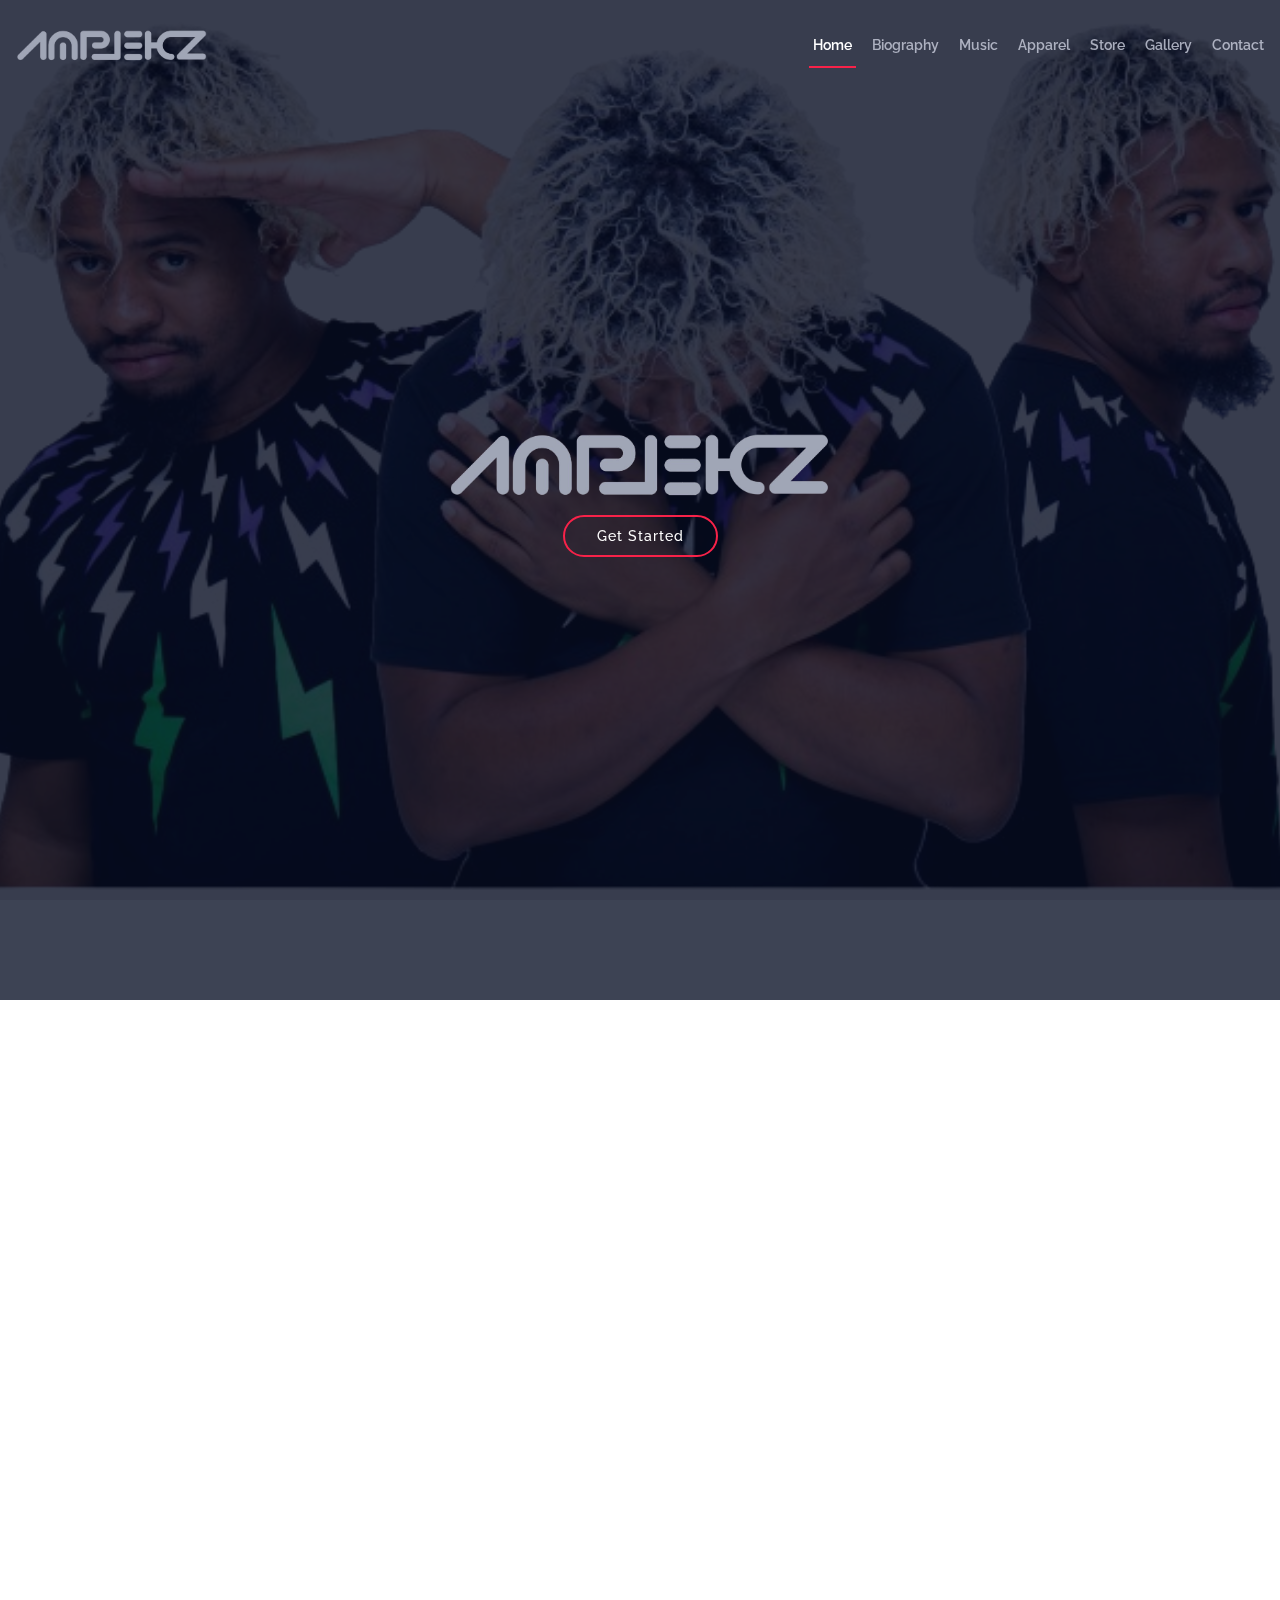
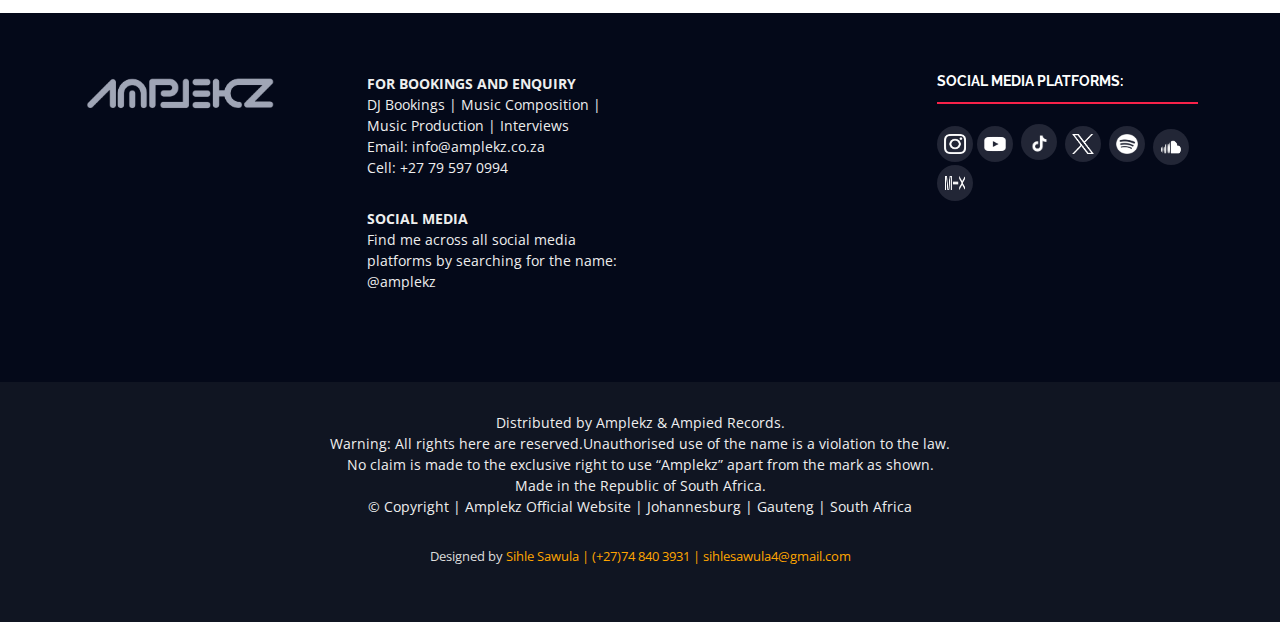
==== index.html @ 74a38c59 "music bio website" ====
<!DOCTYPE html>
<html lang="en">

<head>
  <meta charset="utf-8">
  <meta content="width=device-width, initial-scale=1.0" name="viewport">

  <title>Amplekz Official Website </title>
  <meta content="" name="description">
  <meta content="" name="keywords">

 
  <link href="assets/img/" rel="icon">
  <link href="assets/img/apple-touch-icon.png" rel="apple-touch-icon">

  
  <link href="https://fonts.googleapis.com/css?family=Open+Sans:300,300i,400,400i,700,700i|Raleway:300,400,500,700,800" rel="stylesheet">


  <link href="assets/vendor/aos/aos.css" rel="stylesheet">
  <link href="assets/vendor/bootstrap/css/bootstrap.min.css" rel="stylesheet">
  <link href="assets/vendor/bootstrap-icons/bootstrap-icons.css" rel="stylesheet">
  <link href="assets/vendor/glightbox/css/glightbox.min.css" rel="stylesheet">
  <link href="assets/vendor/swiper/swiper-bundle.min.css" rel="stylesheet">

 
  <link href="assets/css/style.css" rel="stylesheet">

</head>

<body>

  <header id="header" class="d-flex align-items-center ">
    <div class="container-fluid container-xxl d-flex align-items-center">

      <div id="logo" class="me-auto">
        <a href="index.html" class="scrollto"><img src="assets/img/Lil-Amplekz-17_3_2_-removebg-preview (1).png" class="logo-image" alt="logo-image" title=""></a>
      </div>

      <nav id="navbar" class="navbar order-last order-lg-0">
        <ul>
          <li><a class="nav-link scrollto active" href="#hero">Home</a></li>
          <li><a class="nav-link scrollto" href="#about">Biography</a></li>
          <li><a class="nav-link scrollto" href="#Music">Music</a></li>
          <li><a class="nav-link scrollto" href="#Apparel">Apparel</a></li>
          <li><a class="nav-link scrollto" href="Clothing.html">Store</a></li>
          <li><a class="nav-link scrollto" href="#gallery">Gallery</a></li>
          
        
          <li><a class="nav-link scrollto" href="#contact">Contact</a></li>
        </ul>
        <i class="bi bi-list mobile-nav-toggle"></i>
      </nav>
      

    </div>
  </header>
  
  <section id="hero">
    <div class="hero-container" data-aos="zoom-in" data-aos-delay="100">
      <img src="assets/img/Lil-Amplekz-17_3_2_-removebg-preview (1).png" width="400" >
      <a href="#about" class="about-btn scrollto">Get Started</a>
    </div>
  </section><!-- End Hero Section -->

  <main id="main">

    <!-- ======= About Section ======= -->
    <section id="about">
      <div class="container position-relative" data-aos="fade-up">

          <div class="col-lg-3">
        </div>
      </div>
    </section><!-- End About Section -->


        <!-- ======= Venue Section ======= -->
        <section id="Biography">

          <div class="container-fluid" data-aos="fade-up">
    
            <div class="section-header">
              <h2>Biography</h2>
              <p class="">Below is about life & musical journey</p>
            </div>
                  <center><p>Amo Mabelane is known as Amplekz who grew up in Diepkloof Extension, Soweto. He started to take an interest in music at an early age and is progressing gradually in his 20s. He is an artist, instrumentalist, music producer, and entrepreneur. Amp is locally known for composing instrumentals such as Hip Hop, R&B, Electro, playing the piano and working as a producer. With progressing sound, Amp is still continuing to experiment with and cross over into various musical sounds and genres.<br><br>Amp saw the genuinely enthusiastic reaction to make beats on a home-based studio called FL Studio introduced and showed by his elderly mates in his community. Although experiencing how to compose beats was his thing Amplekz soon understood that he had to learn how to play the piano to shape his playing skills effectively. The activities that Amp is currently involved with are collaborations with producers and beat makers.<br><br>While expanding his horizon by traveling international territories. He was learning about the diverse music cultural by trying to innovate new sounds in the fast-paced music industry. The year 2019 he got to work on his single titled Smooth at Tangerine Studios. His second single he had released was Fantastic who he co-produced with 6INCH. He runs a show named: ‘The Amplified Show’ which is his DJ mix via mixcloud.<br><br>With Ampz intentions to release an EP, which he is currently working on project named HYPE.<br> He plans to release it in the year 2024. </p></center>
               
                </div>
              </div>
            </div>
    
          </div>
    
      
          </div>
    
        </section><!-- End Venue Section -->

    <!-- ======= Speakers Section ======= -->
    <section id="Music">
      <div class="container" data-aos="fade-up">
        <div class="section-header">
          <h2>MUSIC</h2>
          <p>Here are some of my playlists</p>
        </div>

        <div class="row">
          <div class="col-lg-4 col-md-6">
            <div class="speaker" data-aos="fade-up" data-aos-delay="100">
             <a href="https://www.mixcloud.com/amplekz/tracks/" target="_blank"> <img src="assets/img/EHVNQpCU.png"  alt="Speaker 1" class="img-fluid"></a>
              <div class="details">
              </div>
            </div>
          </div>
          <div class="col-lg-4 col-md-6">
            <div class="speaker" data-aos="fade-up" data-aos-delay="200">
              <a href="https://www.mixcloud.com/amplekz/tracks/" target="_blank"><img src="assets/img/fntb1MsV.jpeg"  alt="Speaker 2" class="img-fluid"></a>
              <div class="details">
              </div>
            </div>
          </div>
            </div>
          </div>
    </section><!-- End Speakers Section -->



    <section id="Music">
      <div class="container" data-aos="fade-up">
        <div class="section-header">
          <h2>MIX</h2>
        </div>

          <center><div class="col-lg-4 col-md-6">
            <div class="speakers" data-aos="fade-up" data-aos-delay="300">
              <a href="https://www.mixcloud.com/amplekz/uploads/" target="_blank"><img src="assets/img/fntb1MsV-The-Amplifieid-Show-.jpg" target="_blank" alt="Speaker 3" class="img-fluid"></a>
              <div class="details">
              </div></center>
            </div>
          </div>
         
          

    </section><!-- End Speakers Section -->


    <!-- ======= Apparel Section ======= -->
    <section id="Apparel">
      <div class="container" data-aos="fade-up">
        <div class="section-header">
          <h2>Store</h2>
          <p>Here are some of my apparel</p>
        </div>
<a href="Clothing.html">
        <img src="assets/img/3.png" width="400">
        <img src="assets/img/4.png" width="400">
        <img src="assets/img/Black-T.png" width="400">
        <img src="assets/img/22.png" width="400">
        <img src="assets/img/1.png" width="400">
        <img src="assets/img/Yellow-Amp.png" width="400">
        </a>

      </section>       


    <!-- ======= Gallery Section ======= -->
    <section id="gallery">

      <div class="container" data-aos="fade-up">
        <div class="section-header">
          <h2>Gallery</h2>
          <p>Check our gallery from the recent events</p>
        </div>
      </div>

      <div class="gallery-slider swiper">
        <div class="swiper-wrapper align-items-center">
          <div class="swiper-slide"><img src="assets/img/selected/img_3048.jpg" class="img-fluid" alt=""></div>
          <div class="swiper-slide"><img src="assets/img/selected/img_3102.jpg" class="img-fluid" alt=""></a></div>
          <div class="swiper-slide"><img src="assets/img/selected/img_3216.jpg" class="img-fluid" alt=""></div>
          <div class="swiper-slide"><img src="assets/img/selected/img_5197.jpg" class="img-fluid" alt=""></div>
          <div class="swiper-slide"><img src="assets/img/selected/img_5212.jpg" class="img-fluid" alt=""></div>
          <div class="swiper-slide"><img src="assets/img/selected/img_5239.jpg" class="img-fluid" alt=""></div>
          <div class="swiper-slide"><img src="assets/img/selected/img_8938.jpg" class="img-fluid" alt=""></div>
          <div class="swiper-slide"><img src="assets/img/selected/img_8946.jpg" class="img-fluid" alt=""></div>
          <div class="swiper-slide"><img src="assets/img/selected/img_8948.jpg" class="img-fluid" alt=""></div>
          <div class="swiper-slide"><img src="assets/img/selected/img_8949.jpg" class="img-fluid" alt=""></div>
          <div class="swiper-slide"><img src="assets/img/selected/img_8950.jpg" class="img-fluid" alt=""></div>
          <div class="swiper-slide"><img src="assets/img/selected/img_9079.jpg" class="img-fluid" alt=""></div>
          <div class="swiper-slide"><img src="assets/img/selected/img_9081.jpg" class="img-fluid" alt=""></div>
          <div class="swiper-slide"><img src="assets/img/selected/img_9087.jpg" class="img-fluid" alt=""></div>
          
          <div class="swiper-slide"><img src="assets/img/selected/imgl0668.jpg" class="img-fluid" alt=""></div>
          <div class="swiper-slide"><img src="assets/img/selected/imgl0671.jpg" class="img-fluid" alt=""></div>
          <div class="swiper-slide"><img src="assets/img/selected/imgl0682.jpg" class="img-fluid" alt=""></div>
         <div class="swiper-slide"><img src="assets/img/selected/imgl1932.jpg" class="img-fluid" alt=""></div>
         <div class="swiper-slide"><img src="assets/img/selected/imgl1927.jpg" class="img-fluid" alt=""></div>
         <div class="swiper-slide"><img src="assets/img/selected/imgl1928.jpg" class="img-fluid" alt=""></div>
         </div>

        <div class="swiper-pagination"></div>
      </div>

    </section><!-- End Gallery Section -->

   


    <!-- ======= Contact Section ======= -->
    <section id="contact" class="section-bg">

      <div class="container" data-aos="fade-up">

        <div class="section-header">
          <h2>Contact Via:</h2>
        </div>

        <div class="row contact-info">

        </div>

      </div>
    </section><!-- End Contact Section -->

  </main><!-- End #main -->

  <!-- ======= Footer ======= -->
  <footer id="footer">
    <div class="footer-top">
      <div class="container">
        <div class="row">

          <div class="col-lg-3 col-md-6 footer-info">
            <img src="assets/img/Lil-Amplekz-17_3_2_-removebg-preview (1).png" alt="TheEvenet">
            
          </div>

          <div class="col-lg-3 col-md-6 footer-links">
            
<p><strong>FOR BOOKINGS AND ENQUIRY</strong><br>DJ Bookings | Music Composition | Music Production | Interviews<br>Email: info@amplekz.co.za<br>Cell: +27 79 597 0994
</p>

<p ><strong>SOCIAL MEDIA</strong><br>
Find me across all social media platforms by searching for the name:<br> @amplekz</p>
          </div>

          <div class="col-lg-3 col-md-6 footer-links">
            
          </div>

          <div class="col-lg-3 col-md-6 footer-contact">
            <h4>Social Media Platforms:</h4>

            <div class="social-links">
              <a href=" https://www.instagram.com/amplekz/" target="_blank"  class="google-plus"><img class="mixcloud-space" src="assets/img/Instagram_Glyph_White.png" width="22" height="20">
              <a href="https://www.youtube.com/channel/UCdq_YOOVbqINayXYngNr6RA" target="_blank"  class="google-plus"></i><img class="mixcloud-space" src="assets/img/3146788_youtube_logo_icon.png" width="22" height="20"></a>
              <a href="https://www.tiktok.com/@amplekz" target="_blank"  class="google-plus"></i><img class="mixcloud-space" src="assets/img/TikTok-logo-RGB-Stacked-white-simplified.png" width="35" height="23"></a>
              <a href="https://x.com/i/flow/login?redirect_after_login=%2Famplekz" target="_blank"  class="google-plus"></i><img class="mixcloud-space" src="assets/img/logo-white.png" width="22" height="20"></a>
              <a href="https://open.spotify.com/artist/4pHugb8wbd8aBMMFNUcQ1C" target="_blank"  class="google-plus"></i><img class="mixcloud-space" src="assets/img/Spotify_Primary_Logo_RGB_Black.png" width="22" height="20"></a>
              <a href="https://soundcloud.com/amplekz" target="_blank"  class="google-plus"></i><img class="mixcloud-space" src="assets/img/sound.png" width="20" height="14"></a>
              <a href="https://www.mixcloud.com/amplekz/" target="_blank"  class="google-plus"></i><img class="mixcloud-space" src="assets/img/MIX.png" width="20" height="14"></a>
             
              </div>

          </div>

        </div>
      </div>
    </div>

    <div class="container">
      <div class="copyright">
<p>Distributed by Amplekz & Ampied Records. <br>Warning: All rights here are reserved.Unauthorised use of the name is a violation to the law.<br>No claim is made to the exclusive right to use “Amplekz” apart from the mark as shown.<br>Made in the Republic of South Africa.<br>© Copyright | Amplekz Official Website | Johannesburg | Gauteng | South Africa</p>
      </div>
      <div class="credits">
       
       <p> Designed by<span style="color:orange"> Sihle Sawula | (+27)74 840 3931 | sihlesawula4@gmail.com</span></p>
      </div>
    </div>
  </footer><!-- End  Footer -->

  <a href="#" class="back-to-top d-flex align-items-center justify-content-center"><i class="bi bi-arrow-up-short"></i></a>

  
  <script src="assets/vendor/aos/aos.js"></script>
  <script src="assets/vendor/bootstrap/js/bootstrap.bundle.min.js"></script>
  <script src="assets/vendor/glightbox/js/glightbox.min.js"></script>
  <script src="assets/vendor/swiper/swiper-bundle.min.js"></script>
  <script src="assets/vendor/php-email-form/validate.js"></script>


  <script src="assets/js/main.js"></script>

</body>

</html>
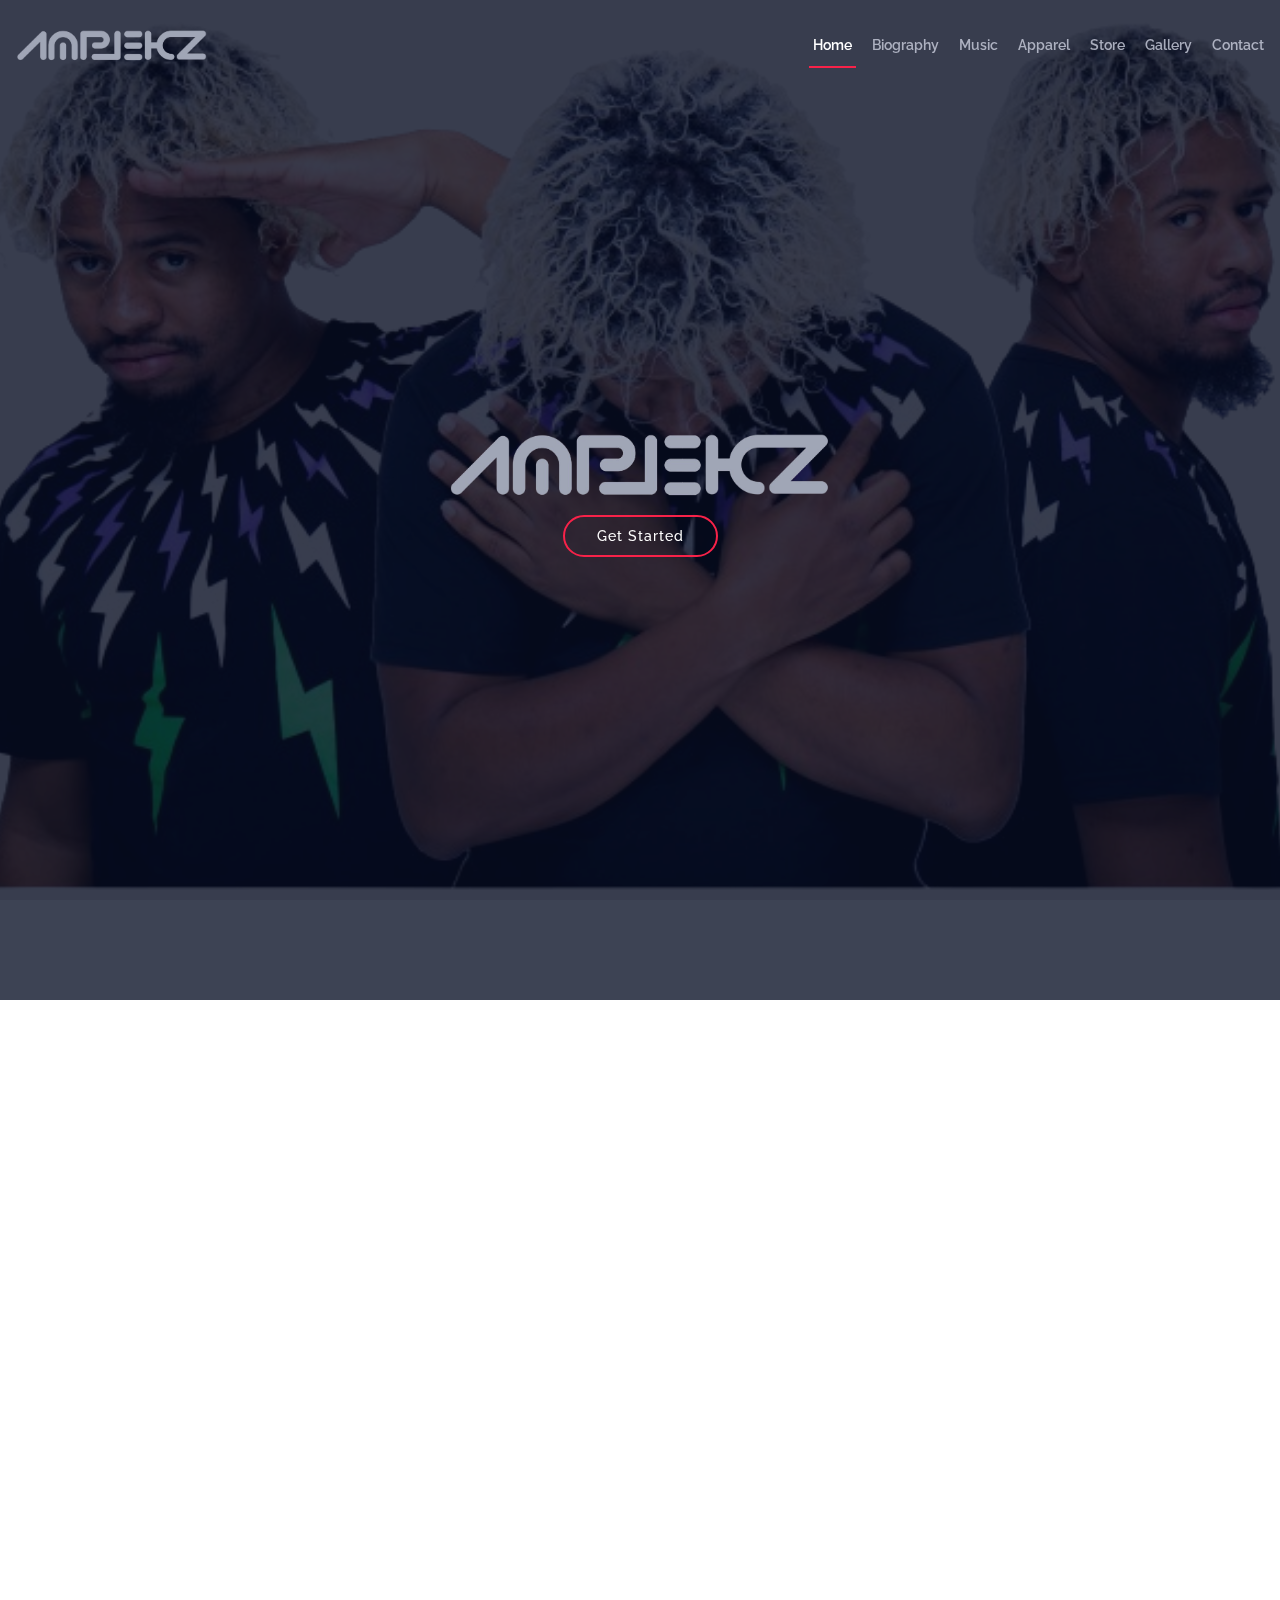
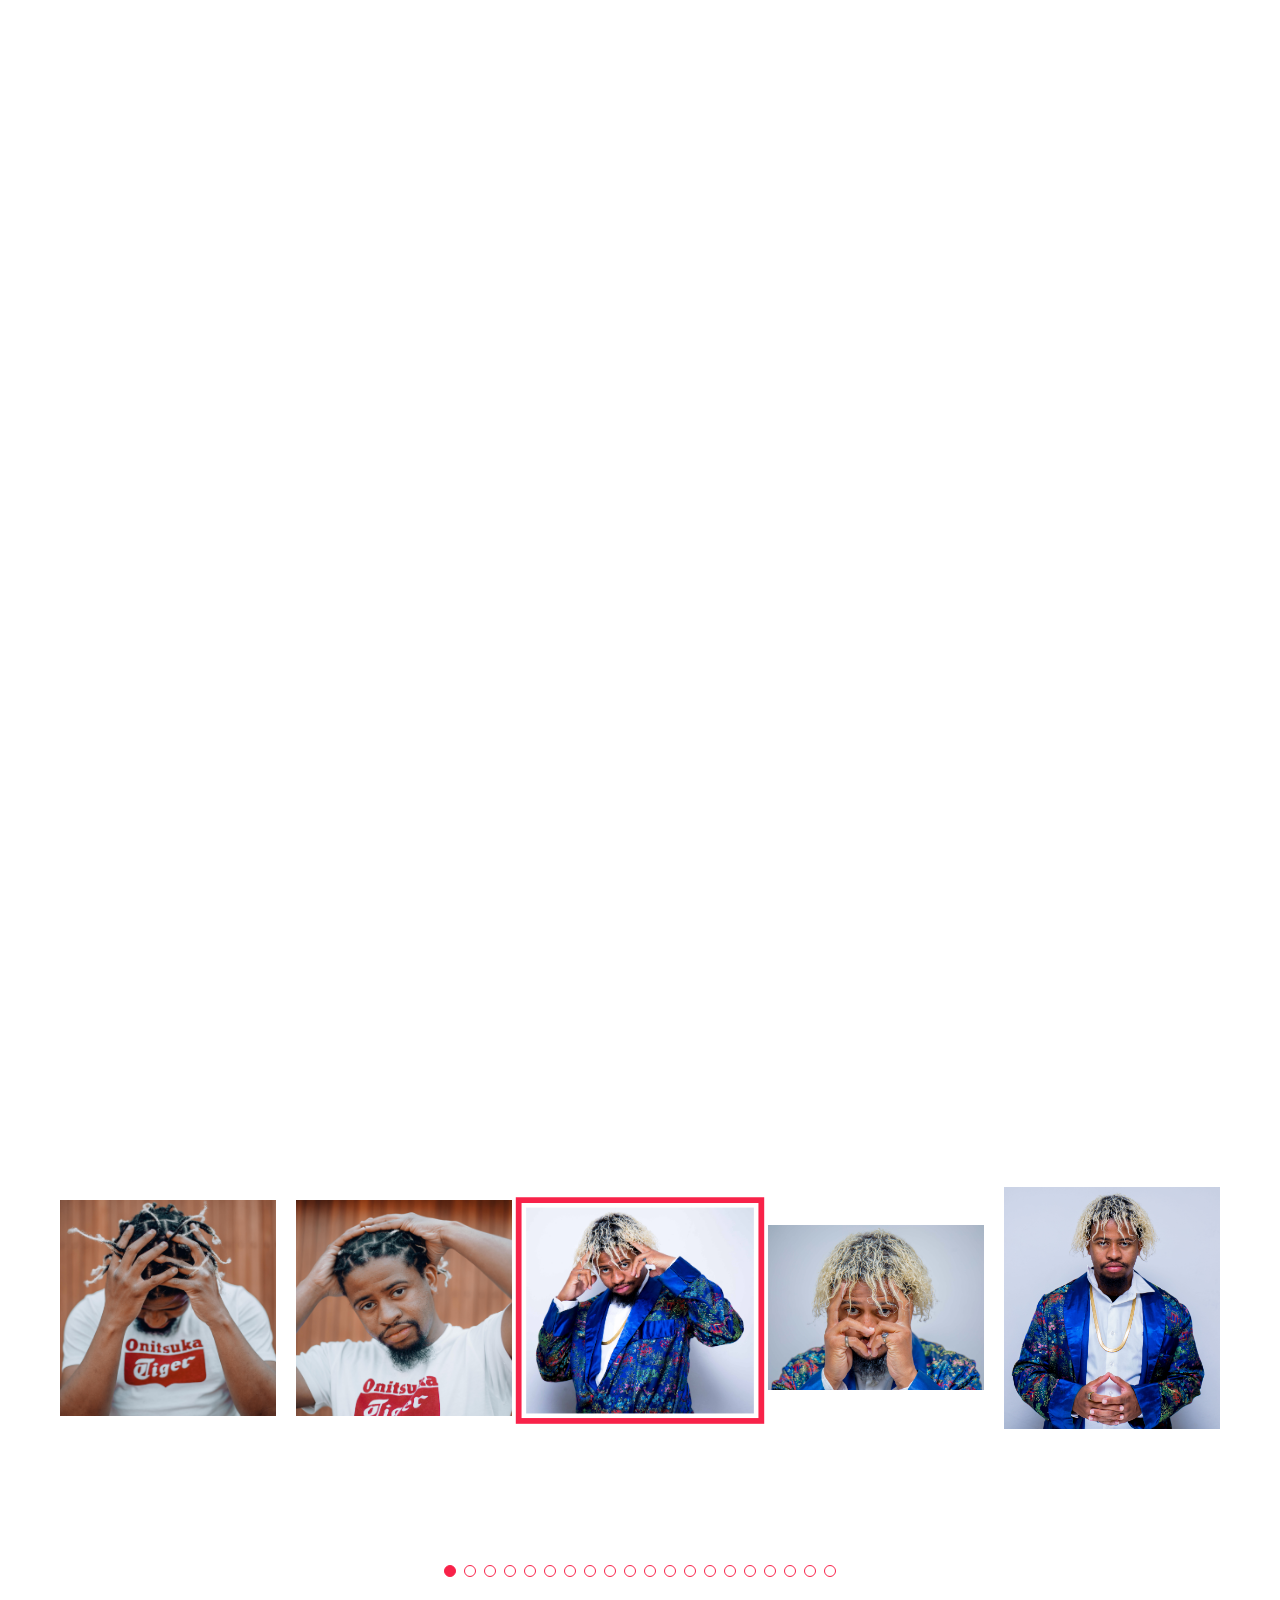
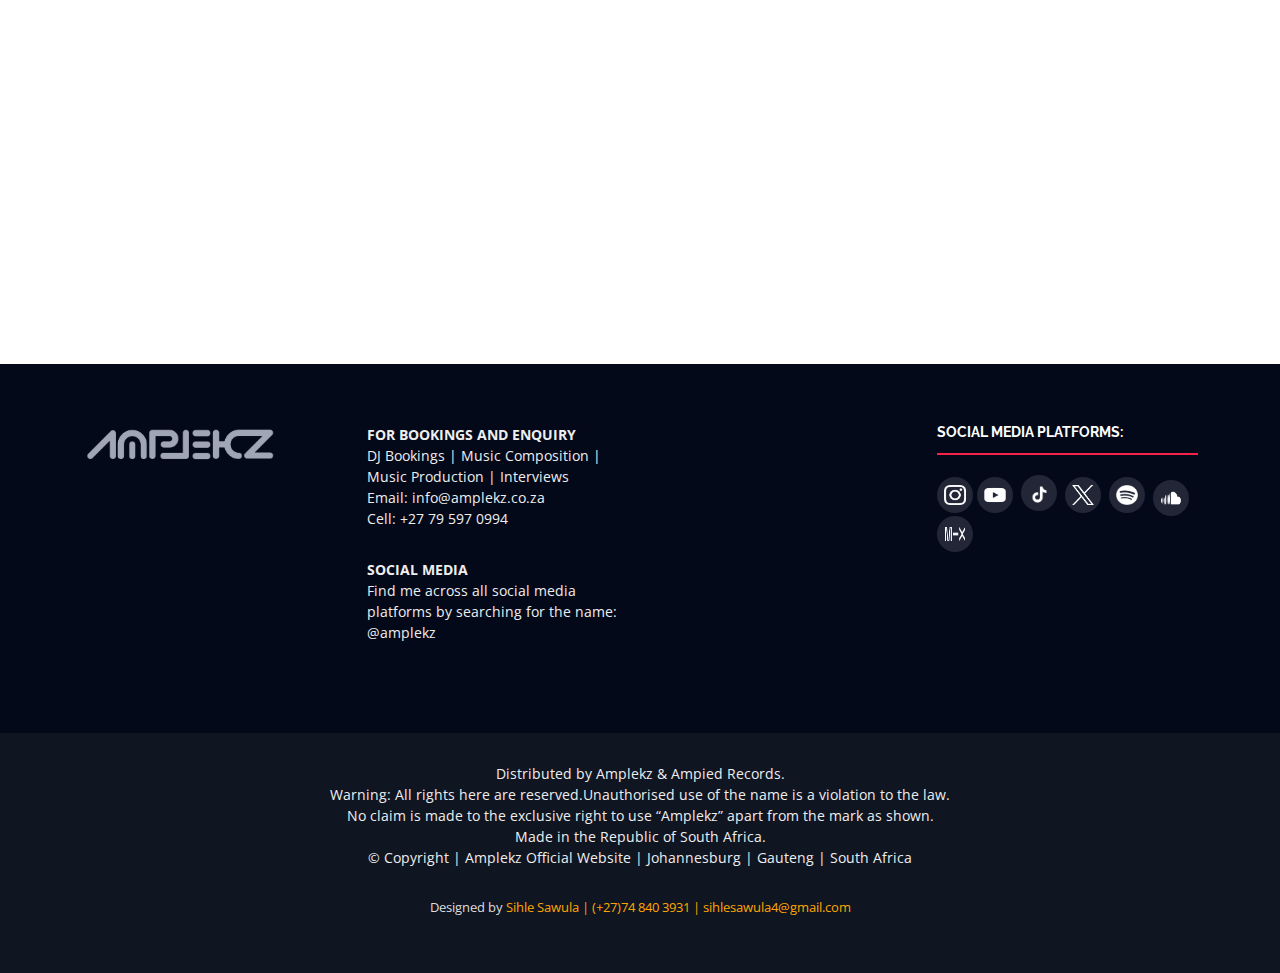
==== commit 6155d5ce: "Update index.html" ====
--- a/index.html
+++ b/index.html
@@ -108,14 +108,14 @@
         <div class="row">
           <div class="col-lg-4 col-md-6">
             <div class="speaker" data-aos="fade-up" data-aos-delay="100">
-             <a href="https://www.mixcloud.com/amplekz/tracks/" target="_blank"> <img src="assets/img/EHVNQpCU.png"  alt="Speaker 1" class="img-fluid"></a>
+             <a href="https://distrokid.com/hyperfollow/lilamplekz/fantastic" target="_blank"> <img src="assets/img/EHVNQpCU.png"  alt="Speaker 1" class="img-fluid"></a>
               <div class="details">
               </div>
             </div>
           </div>
           <div class="col-lg-4 col-md-6">
             <div class="speaker" data-aos="fade-up" data-aos-delay="200">
-              <a href="https://www.mixcloud.com/amplekz/tracks/" target="_blank"><img src="assets/img/fntb1MsV.jpeg"  alt="Speaker 2" class="img-fluid"></a>
+              <a href="https://distrokid.com/hyperfollow/lilamplekz/smooth" target="_blank"><img src="assets/img/fntb1MsV.jpeg"  alt="Speaker 2" class="img-fluid"></a>
               <div class="details">
               </div>
             </div>
@@ -176,27 +176,27 @@
 
       <div class="gallery-slider swiper">
         <div class="swiper-wrapper align-items-center">
-          <div class="swiper-slide"><img src="assets/img/selected/img_3048.jpg" class="img-fluid" alt=""></div>
-          <div class="swiper-slide"><img src="assets/img/selected/img_3102.jpg" class="img-fluid" alt=""></a></div>
-          <div class="swiper-slide"><img src="assets/img/selected/img_3216.jpg" class="img-fluid" alt=""></div>
-          <div class="swiper-slide"><img src="assets/img/selected/img_5197.jpg" class="img-fluid" alt=""></div>
-          <div class="swiper-slide"><img src="assets/img/selected/img_5212.jpg" class="img-fluid" alt=""></div>
-          <div class="swiper-slide"><img src="assets/img/selected/img_5239.jpg" class="img-fluid" alt=""></div>
-          <div class="swiper-slide"><img src="assets/img/selected/img_8938.jpg" class="img-fluid" alt=""></div>
-          <div class="swiper-slide"><img src="assets/img/selected/img_8946.jpg" class="img-fluid" alt=""></div>
-          <div class="swiper-slide"><img src="assets/img/selected/img_8948.jpg" class="img-fluid" alt=""></div>
-          <div class="swiper-slide"><img src="assets/img/selected/img_8949.jpg" class="img-fluid" alt=""></div>
-          <div class="swiper-slide"><img src="assets/img/selected/img_8950.jpg" class="img-fluid" alt=""></div>
-          <div class="swiper-slide"><img src="assets/img/selected/img_9079.jpg" class="img-fluid" alt=""></div>
-          <div class="swiper-slide"><img src="assets/img/selected/img_9081.jpg" class="img-fluid" alt=""></div>
-          <div class="swiper-slide"><img src="assets/img/selected/img_9087.jpg" class="img-fluid" alt=""></div>
+          <div class="swiper-slide"><img src="assets/img/Selected/IMG_3048.JPG" class="img-fluid" alt=""></div>
+          <div class="swiper-slide"><img src="assets/img/Selected/IMG_3102.JPG" class="img-fluid" alt=""></a></div>
+          <div class="swiper-slide"><img src="assets/img/Selected/IMG_3216.JPG" class="img-fluid" alt=""></div>
+          <div class="swiper-slide"><img src="assets/img/Selected/IMG_5197.JPG" class="img-fluid" alt=""></div>
+          <div class="swiper-slide"><img src="assets/img/Selected/IMG_5212.JPG" class="img-fluid" alt=""></div>
+          <div class="swiper-slide"><img src="assets/img/Selected/IMG_5239.JPG" class="img-fluid" alt=""></div>
+          <div class="swiper-slide"><img src="assets/img/Selected/IMG_8938.JPG" class="img-fluid" alt=""></div>
+          <div class="swiper-slide"><img src="assets/img/Selected/IMG_8946.JPG" class="img-fluid" alt=""></div>
+          <div class="swiper-slide"><img src="assets/img/Selected/IMG_8948.JPG" class="img-fluid" alt=""></div>
+          <div class="swiper-slide"><img src="assets/img/Selected/IMG_8949.JPG" class="img-fluid" alt=""></div>
+          <div class="swiper-slide"><img src="assets/img/Selected/IMG_8950.JPG" class="img-fluid" alt=""></div>
+          <div class="swiper-slide"><img src="assets/img/Selected/IMG_9079.JPG" class="img-fluid" alt=""></div>
+          <div class="swiper-slide"><img src="assets/img/Selected/IMG_9081.JPG" class="img-fluid" alt=""></div>
+          <div class="swiper-slide"><img src="assets/img/Selected/IMG_9087.JPG" class="img-fluid" alt=""></div>
           
-          <div class="swiper-slide"><img src="assets/img/selected/imgl0668.jpg" class="img-fluid" alt=""></div>
-          <div class="swiper-slide"><img src="assets/img/selected/imgl0671.jpg" class="img-fluid" alt=""></div>
-          <div class="swiper-slide"><img src="assets/img/selected/imgl0682.jpg" class="img-fluid" alt=""></div>
-         <div class="swiper-slide"><img src="assets/img/selected/imgl1932.jpg" class="img-fluid" alt=""></div>
-         <div class="swiper-slide"><img src="assets/img/selected/imgl1927.jpg" class="img-fluid" alt=""></div>
-         <div class="swiper-slide"><img src="assets/img/selected/imgl1928.jpg" class="img-fluid" alt=""></div>
+          <div class="swiper-slide"><img src="assets/img/Selected/IMGL0668.JPG" class="img-fluid" alt=""></div>
+          <div class="swiper-slide"><img src="assets/img/Selected/IMGL0671.JPG" class="img-fluid" alt=""></div>
+          <div class="swiper-slide"><img src="assets/img/Selected/IMGL0682.JPG" class="img-fluid" alt=""></div>
+         <div class="swiper-slide"><img src="assets/img/Selected/IMGL1932.JPG" class="img-fluid" alt=""></div>
+         <div class="swiper-slide"><img src="assets/img/Selected/IMGL1927.JPG" class="img-fluid" alt=""></div>
+         <div class="swiper-slide"><img src="assets/img/Selected/IMGL1928.JPG" class="img-fluid" alt=""></div>
          </div>
 
         <div class="swiper-pagination"></div>
@@ -294,4 +294,4 @@
 
 </body>
 
-</html>+</html>
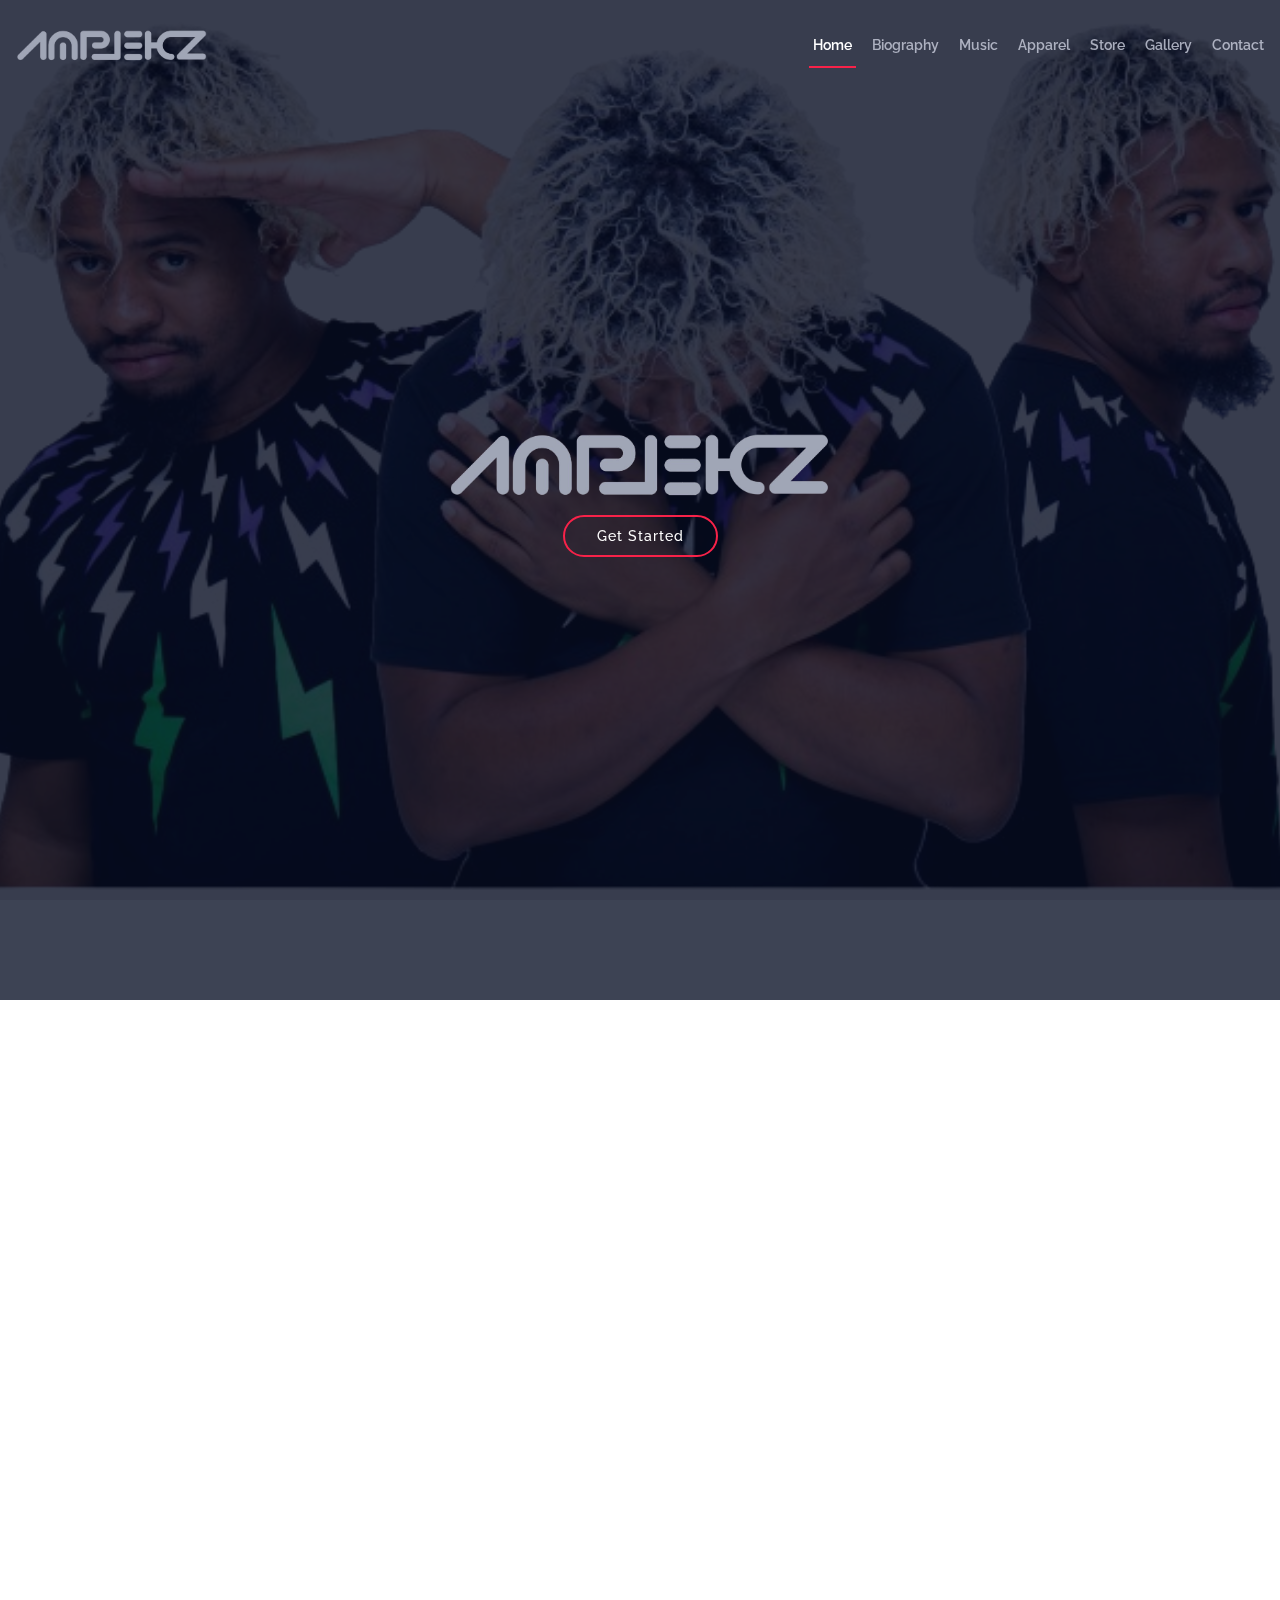
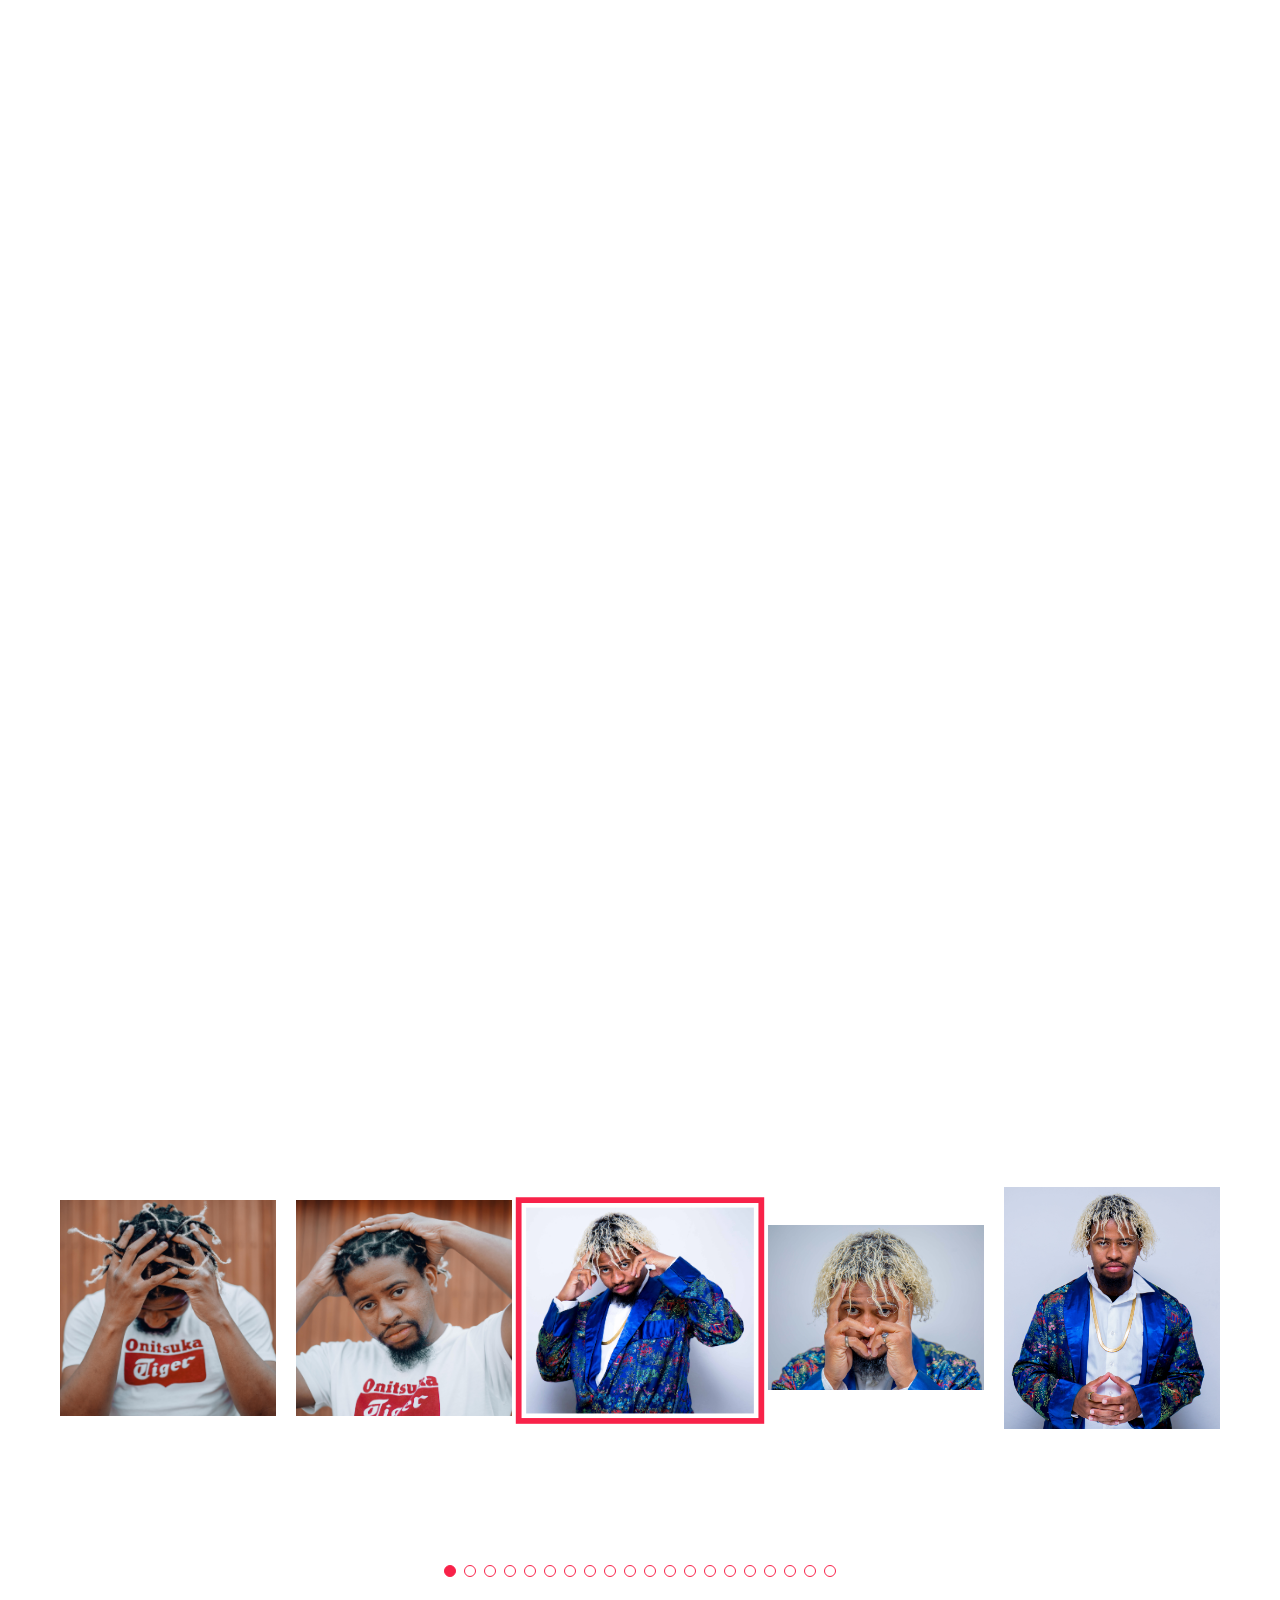
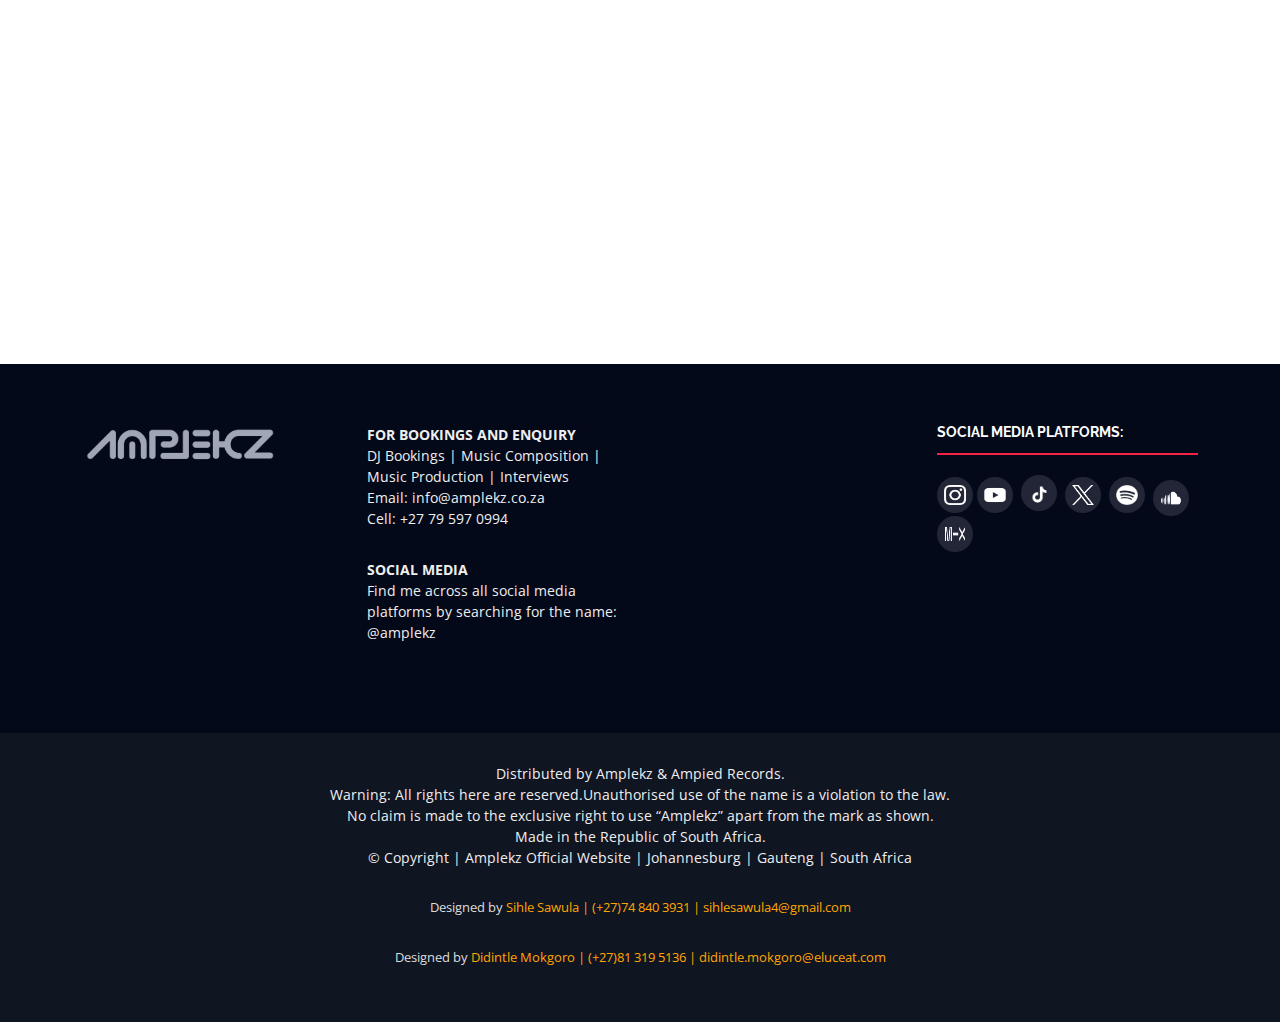
==== commit a325f355: "Update index.html" ====
--- a/index.html
+++ b/index.html
@@ -276,6 +276,7 @@
       <div class="credits">
        
        <p> Designed by<span style="color:orange"> Sihle Sawula | (+27)74 840 3931 | sihlesawula4@gmail.com</span></p>
+        <p> Designed by<span style="color:orange"> Didintle Mokgoro | (+27)81 319 5136 | didintle.mokgoro@eluceat.com</span></p>
       </div>
     </div>
   </footer><!-- End  Footer -->
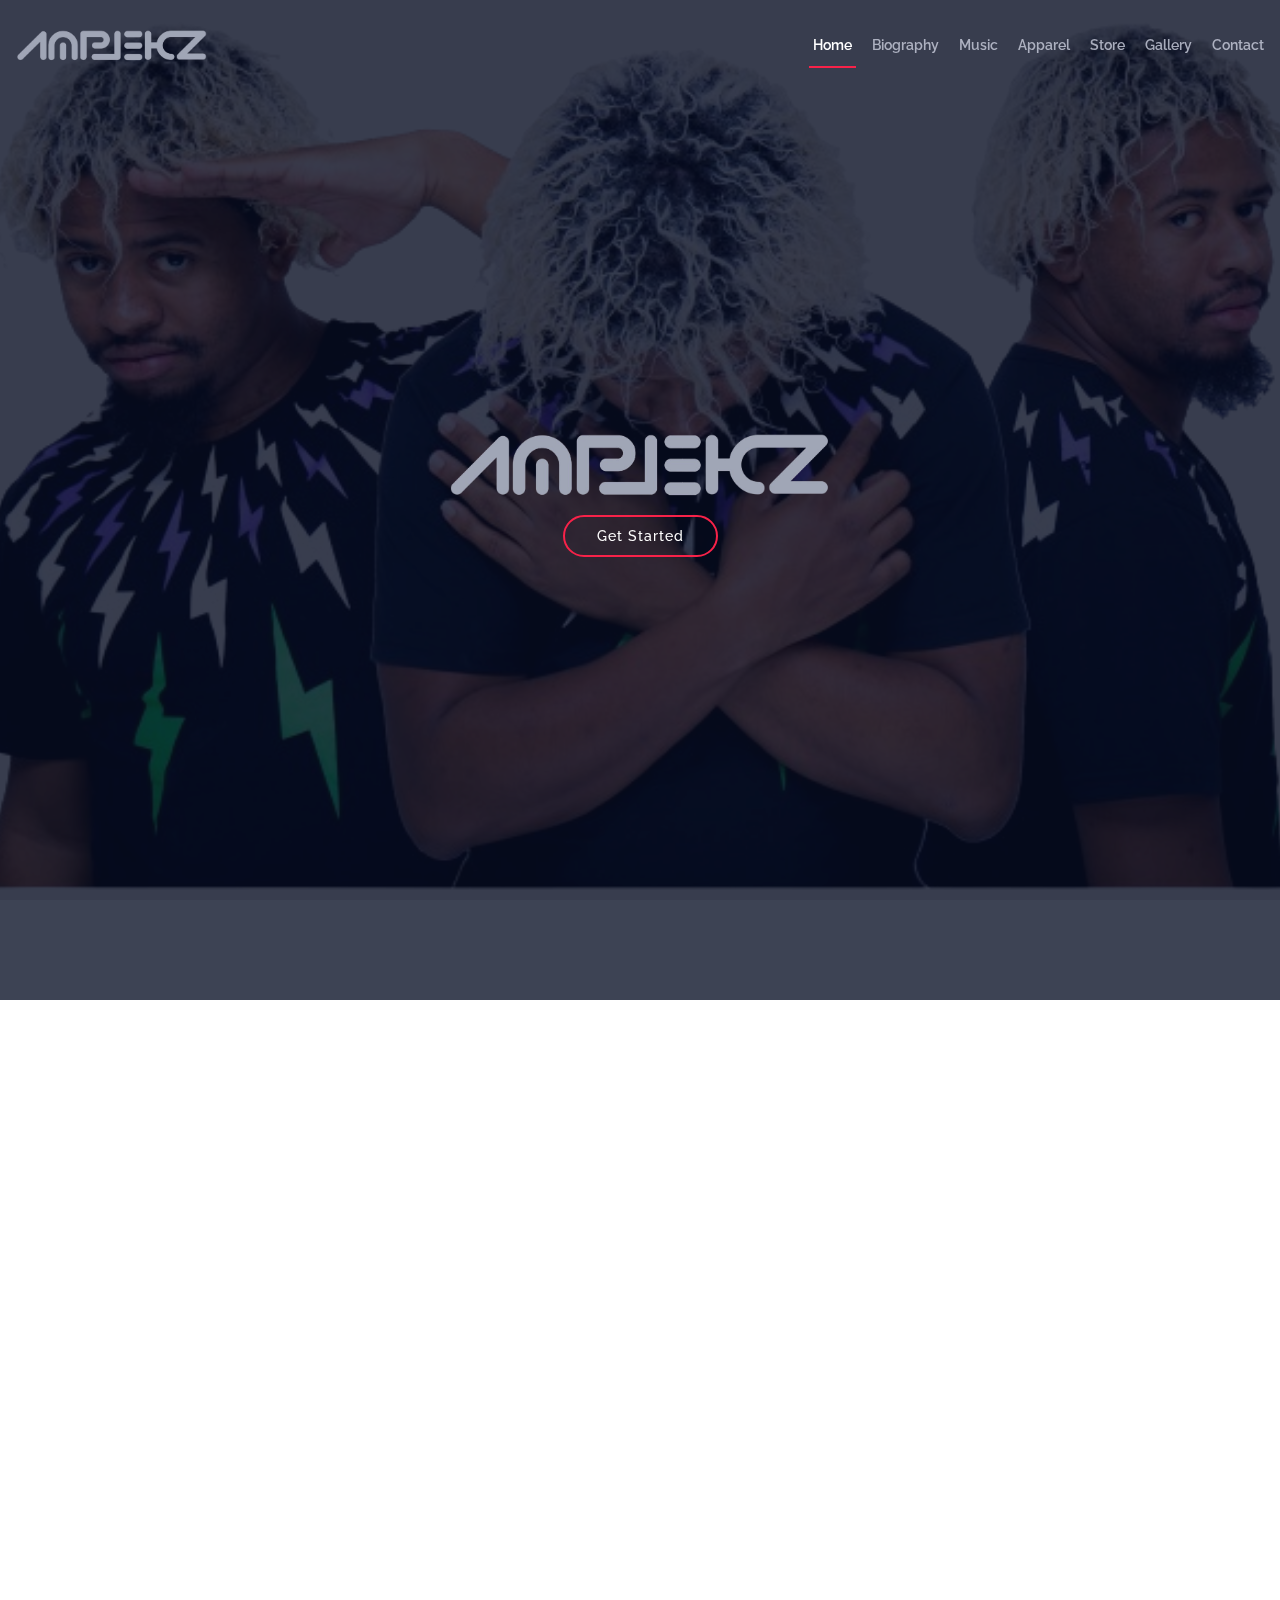
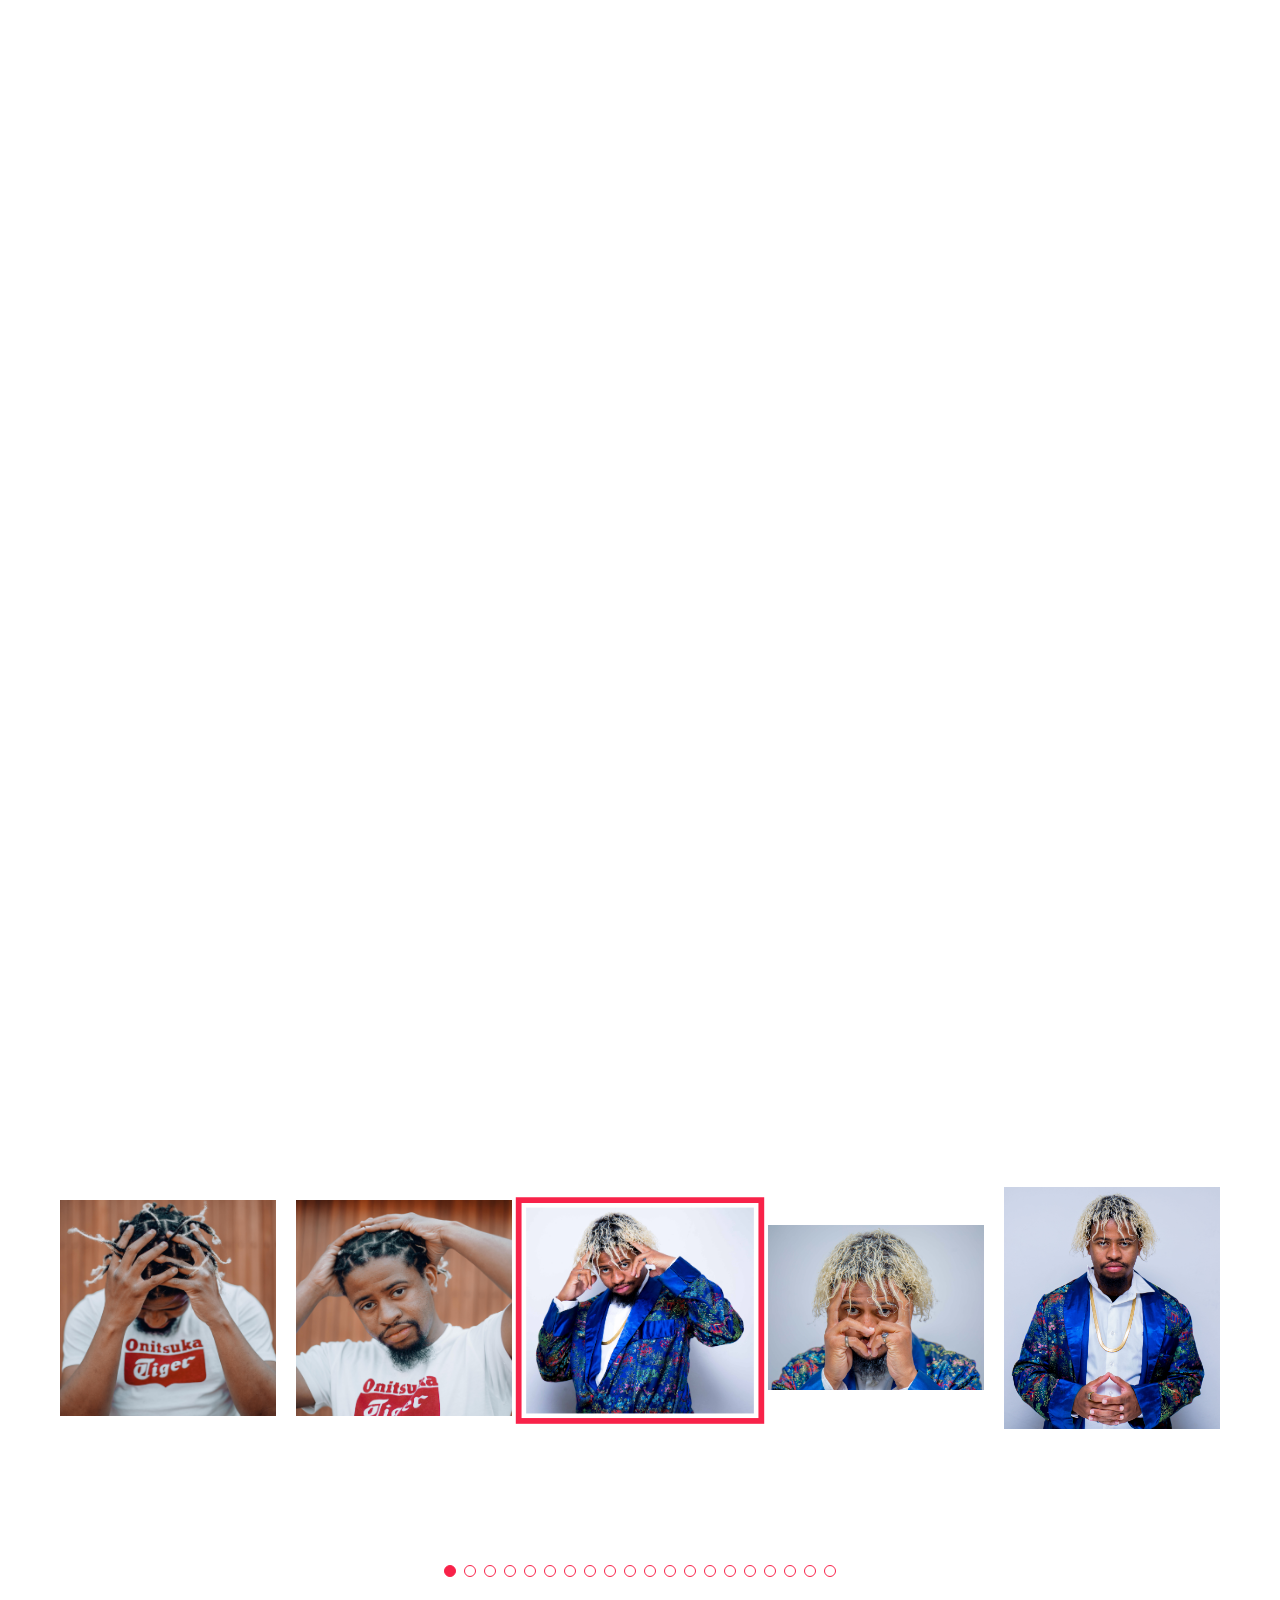
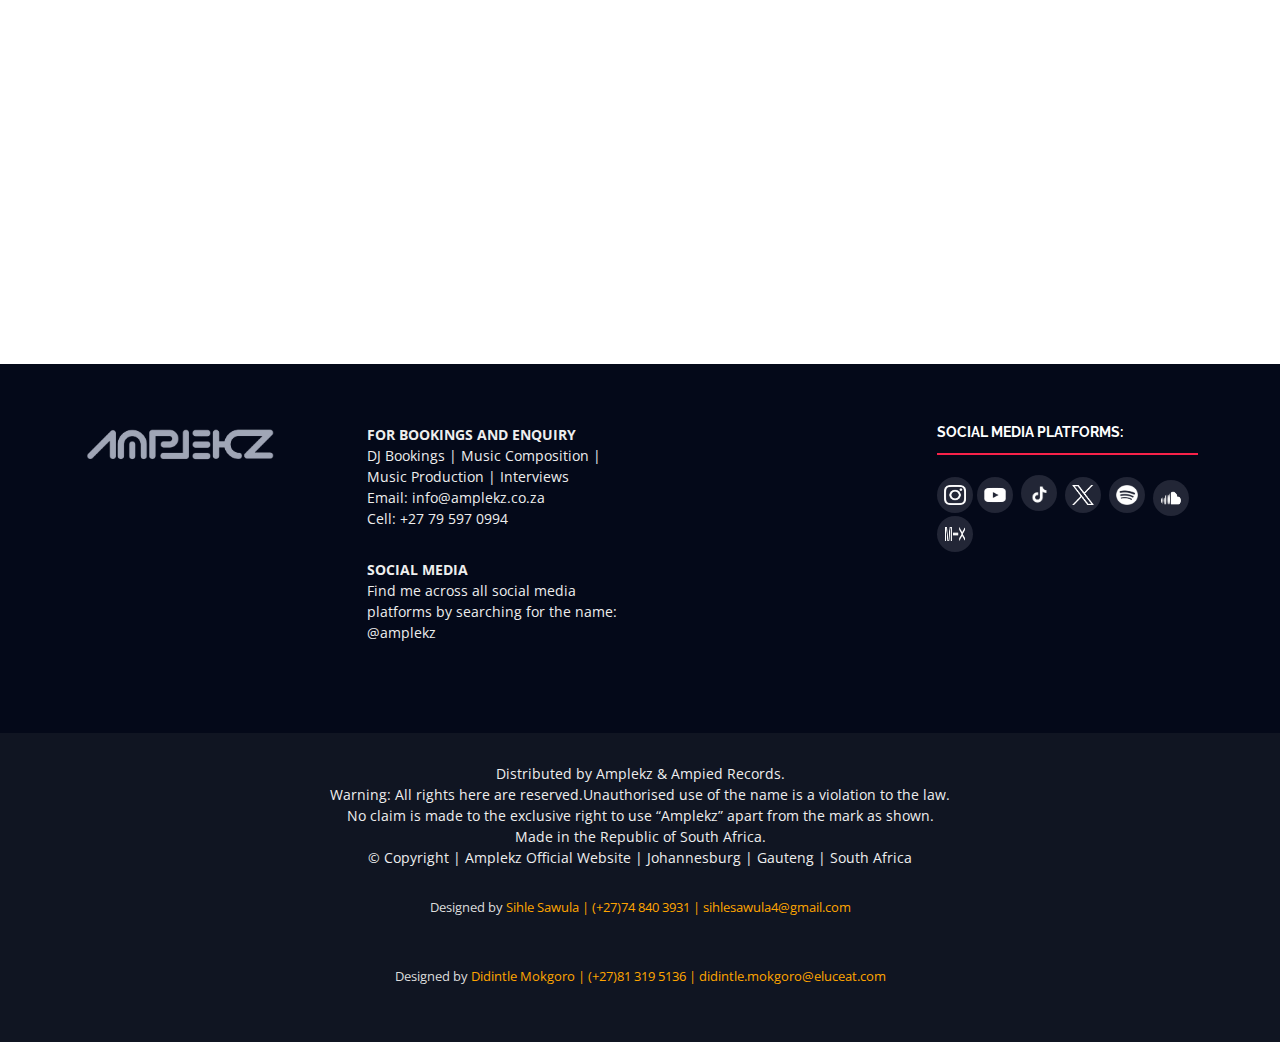
==== commit c827871b: "Update index.html" ====
--- a/index.html
+++ b/index.html
@@ -275,8 +275,8 @@
       </div>
       <div class="credits">
        
-       <p> Designed by<span style="color:orange"> Sihle Sawula | (+27)74 840 3931 | sihlesawula4@gmail.com</span></p>
-        <p> Designed by<span style="color:orange"> Didintle Mokgoro | (+27)81 319 5136 | didintle.mokgoro@eluceat.com</span></p>
+       <p> Designed by<span style="color:orange"> Sihle Sawula | (+27)74 840 3931 | sihlesawula4@gmail.com</span></p><br> <p> Designed by<span style="color:orange"> Didintle Mokgoro | (+27)81 319 5136 | didintle.mokgoro@eluceat.com</span></p>
+        
       </div>
     </div>
   </footer><!-- End  Footer -->
